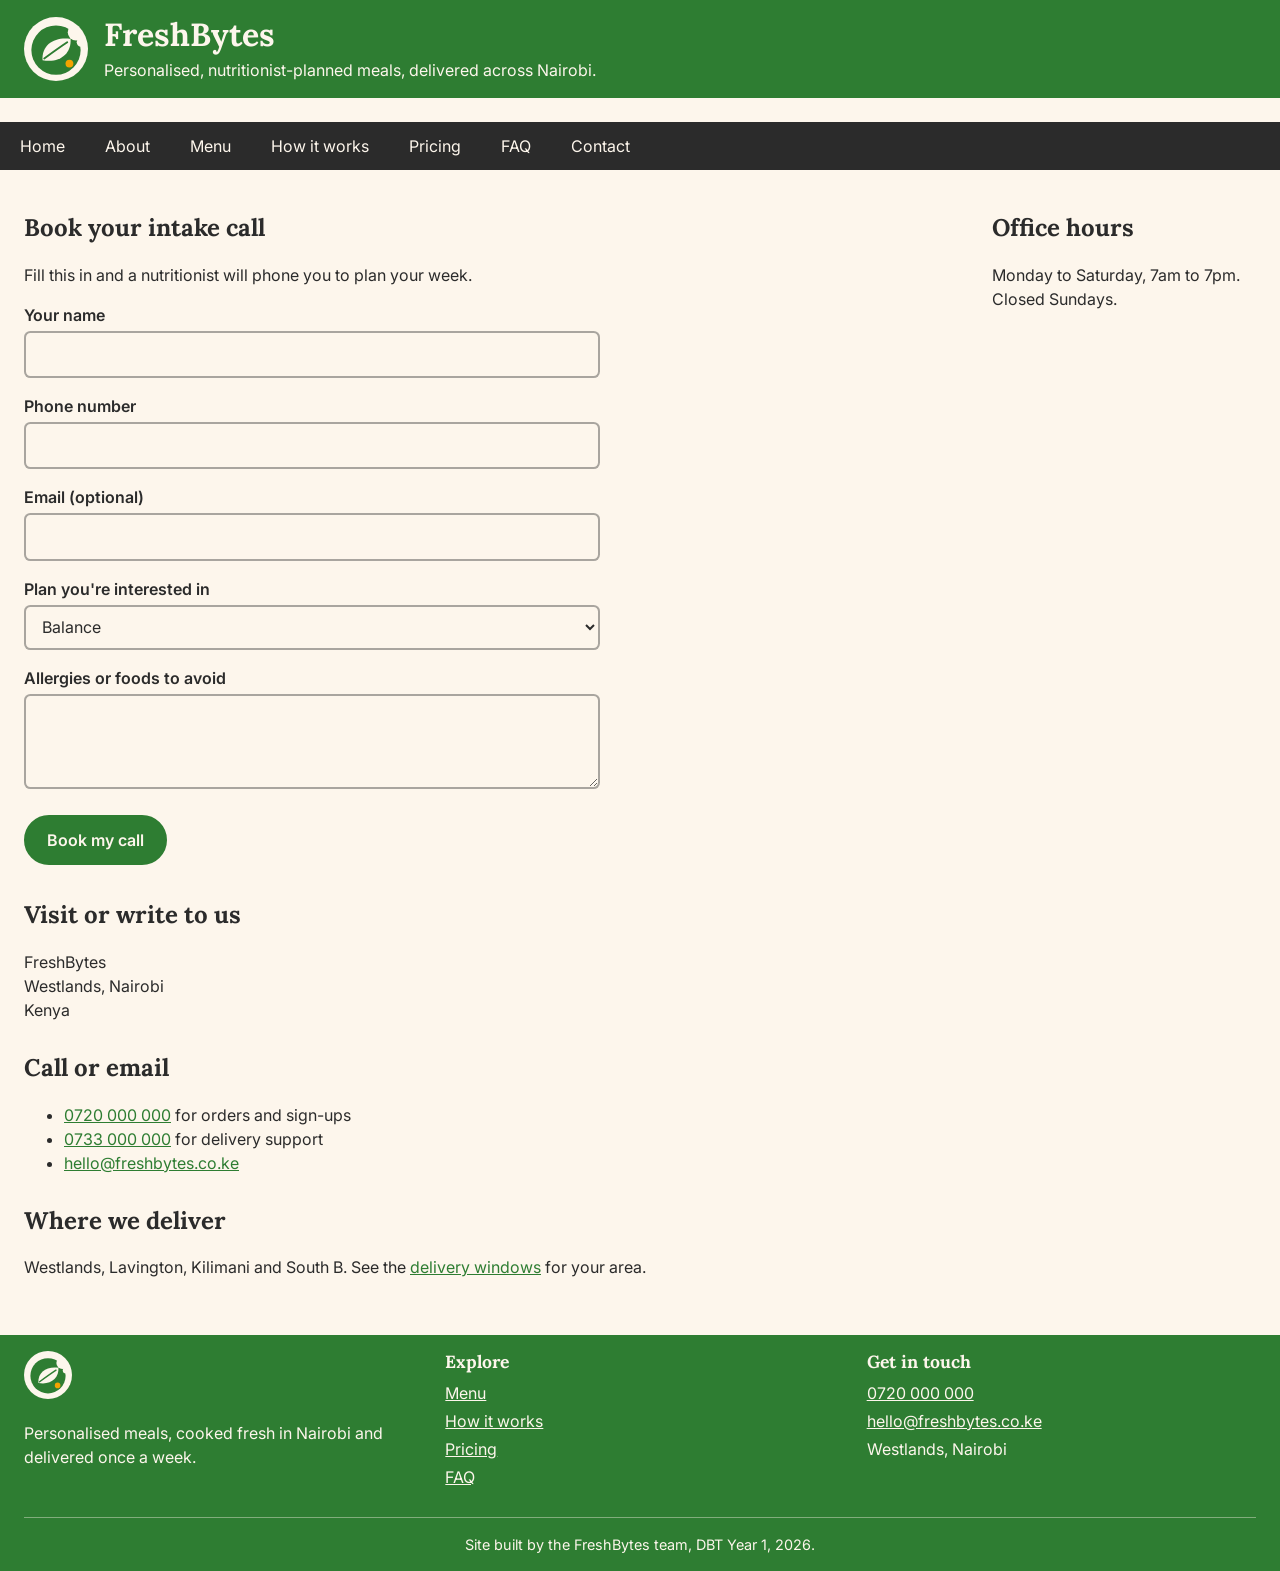
==== contact.html @ e2fa27fc "Add FreshBytes website" ====
<!DOCTYPE html>
<html lang="en">
<head>
  <meta charset="utf-8">
  <meta name="viewport" content="width=device-width, initial-scale=1">
  <title>Contact us — FreshBytes</title>
  <link rel="preconnect" href="https://fonts.googleapis.com">
  <link rel="preconnect" href="https://fonts.gstatic.com" crossorigin>
  <link href="https://fonts.googleapis.com/css2?family=Inter:wght@400;600&amp;family=Lora:wght@600;700&amp;display=swap" rel="stylesheet">
  <link rel="icon" href="img/logo-mark.svg" type="image/svg+xml">
  <link rel="stylesheet" href="css/style.css">
</head>
<body>
  <header>
    <img class="logo" src="img/logo-mark.svg" alt="FreshBytes logo" width="64" height="64">
    <div>
      <h1>FreshBytes</h1>
      <p>Personalised, nutritionist-planned meals, delivered across Nairobi.</p>
    </div>
  </header>
  <nav>
    <ul>
      <li><a href="index.html">Home</a></li>
      <li><a href="about.html">About</a></li>
      <li><a href="menu.html">Menu</a></li>
      <li><a href="how-it-works.html">How it works</a></li>
      <li><a href="pricing.html">Pricing</a></li>
      <li><a href="faq.html">FAQ</a></li>
      <li><a href="contact.html">Contact</a></li>
    </ul>
  </nav>
  <main>
    <section>
      <h2>Book your intake call</h2>
      <p>Fill this in and a nutritionist will phone you to plan your week.</p>
      <form action="#" method="post">
        <div>
          <label for="name">Your name</label>
          <input type="text" id="name" name="name" required>
        </div>
        <div>
          <label for="phone">Phone number</label>
          <input type="tel" id="phone" name="phone" required>
        </div>
        <div>
          <label for="email">Email (optional)</label>
          <input type="email" id="email" name="email">
        </div>
        <div>
          <label for="plan">Plan you're interested in</label>
          <select id="plan" name="plan">
            <option value="balance">Balance</option>
            <option value="lean">Lean &amp; active</option>
            <option value="sugar">Managed sugar</option>
            <option value="family">Family</option>
          </select>
        </div>
        <div>
          <label for="allergies">Allergies or foods to avoid</label>
          <textarea id="allergies" name="allergies" rows="3"></textarea>
        </div>
        <div>
          <button class="btn" type="submit">Book my call</button>
        </div>
      </form>
    </section>

    <section>
      <h2>Visit or write to us</h2>
      <address>
        FreshBytes<br>
        Westlands, Nairobi<br>
        Kenya
      </address>
    </section>

    <section>
      <h2>Call or email</h2>
      <ul>
        <li><a href="tel:+254720000000">0720 000 000</a> for orders and sign-ups</li>
        <li><a href="tel:+254733000000">0733 000 000</a> for delivery support</li>
        <li><a href="mailto:hello@freshbytes.co.ke">hello@freshbytes.co.ke</a></li>
      </ul>
    </section>

    <section>
      <h2>Where we deliver</h2>
      <p>Westlands, Lavington, Kilimani and South B. See the
      <a href="how-it-works.html">delivery windows</a> for your area.</p>
    </section>
  </main>
  <aside>
    <h2>Office hours</h2>
    <p>Monday to Saturday, 7am to 7pm. Closed Sundays.</p>
  </aside>
  <footer>
    <div class="footer-grid">
      <div>
        <img class="footer-logo" src="img/logo-mark.svg" alt="FreshBytes logo" width="48" height="48">
        <p>Personalised meals, cooked fresh in Nairobi and delivered once a week.</p>
      </div>
      <div>
        <h2>Explore</h2>
        <ul>
          <li><a href="menu.html">Menu</a></li>
          <li><a href="how-it-works.html">How it works</a></li>
          <li><a href="pricing.html">Pricing</a></li>
          <li><a href="faq.html">FAQ</a></li>
        </ul>
      </div>
      <div>
        <h2>Get in touch</h2>
        <ul>
          <li><a href="tel:+254720000000">0720 000 000</a></li>
          <li><a href="mailto:hello@freshbytes.co.ke">hello@freshbytes.co.ke</a></li>
          <li>Westlands, Nairobi</li>
        </ul>
      </div>
    </div>
    <p class="copyright">Site built by the FreshBytes team, DBT Year 1, 2026.</p>
  </footer>
</body>
</html>
---- css/style.css ----
/* House style — main #2E7D32   ground #FDF6EC   ink #2B2B2B   accent #F4A300
   headings: Lora, serif   body: Inter, sans-serif
   — fill these in with YOUR team's agreed four colours and two typefaces */

/* 1 · house style — Member 1
   resets, body defaults, headings, links, header, nav, footer look */

* {
  box-sizing: border-box;
}

body {
  margin: 0;
  font-family: "Inter", sans-serif;
  background-color: #FDF6EC;   /* ground */
  color: #2B2B2B;               /* ink */
  line-height: 1.5;
}

h1, h2, h3 {
  font-family: "Lora", serif;
  line-height: 1.2;
}

a {
  color: #2E7D32;   /* main */
}

header {
  background-color: #2E7D32;   /* main */
  color: #FDF6EC;
  padding: 1rem 1.5rem;
}

header h1 {
  margin: 0 0 0.25rem 0;
}

footer {
  background-color: #2E7D32;
  color: #FDF6EC;
  padding: 1rem 1.5rem;
  text-align: center;
}

footer a {
  color: #FDF6EC;   /* accent, used sparingly */
}

/* 2 · layout — Member 1
   the page as a grid with named areas, the nav as a flexbox row */

body {
  display: grid;
  grid-template-columns: minmax(0, 1fr) 18rem;
  grid-template-areas:
    "header  header"
    "nav     nav"
    "main    aside"
    "footer  footer";
  gap: 1.5rem;
  min-height: 100vh;
}

header { grid-area: header; }
nav    { grid-area: nav; }
main   { grid-area: main; padding: 0 1.5rem; }
aside  { grid-area: aside; padding: 0 1.5rem 0 0; }
footer { grid-area: footer; }

nav {
  background-color: #2B2B2B;
  display: flex;
  flex-wrap: wrap;
}

nav ul {
  display: flex;
  flex-wrap: wrap;
  list-style: none;
  margin: 0;
  padding: 0;
}

nav li {
  margin: 0;
}

nav a {
  display: block;
  padding: 0.75rem 1.25rem;
  color: #FDF6EC;
  text-decoration: none;
}

nav a:hover {
  background-color: #2E7D32;
}

/* cards that wrap — used on menu.html, and anywhere a row of items needs it */
.card-row {
  display: flex;
  flex-wrap: wrap;
  gap: 1rem;
  margin: 1.5rem 0;
}

.card {
  background-color: rgba(46, 125, 50, 0.06);
  border: 1px solid rgba(43, 43, 43, 0.2);
  border-radius: 0.5rem;
  padding: 1rem;
  flex: 1 1 14rem;
}

.card h3 {
  margin-top: 0;
}

/* a wide table slides instead of pushing the page sideways — pricing.html */
.table-scroll {
  overflow-x: auto;
}

table {
  border-collapse: collapse;
  width: 100%;
}

th, td {
  border: 1px solid rgba(43, 43, 43, 0.2);
  padding: 0.5rem 0.75rem;
  text-align: left;
}

/* every image, form field etc. stays inside its column on a phone */
img, input, select, textarea {
  max-width: 100%;
}

/* 2b · logo, hero, pictures, buttons, footer — Member 1
   PASTE this whole block into style.css, directly ABOVE the block that starts
   "3 · MEMBER 1's OWN PAGES". These parts are shared by every page. */

header {
  display: flex;
  align-items: center;
  gap: 1rem;
}

header p {
  margin: 0;
}

.logo,
.footer-logo {
  flex: none;
  background-color: #FDF6EC;
  border-radius: 50%;
  padding: 0.25rem;
}

.logo {
  width: 4rem;
  height: 4rem;
}

.footer-logo {
  width: 3rem;
  height: 3rem;
}

main section {
  margin-bottom: 2rem;
}

/* hero: text on one side, picture on the other */
.hero {
  display: grid;
  grid-template-columns: minmax(0, 1.1fr) minmax(0, 1fr);
  gap: 1.5rem;
  align-items: center;
  background-color: rgba(46, 125, 50, 0.08);
  border-radius: 1rem;
  padding: 1.5rem;
}

.hero h2 {
  margin-top: 0;
  font-size: 1.9rem;
}

.hero img {
  width: 100%;
  height: auto;
}

/* buttons (links and real buttons look the same) */
.btn {
  display: inline-block;
  margin: 0.25rem 0.5rem 0.25rem 0;
  padding: 0.7rem 1.3rem;
  border: 2px solid #2E7D32;
  border-radius: 2rem;
  background-color: #2E7D32;
  color: #FDF6EC;
  font: inherit;
  font-weight: 600;
  text-decoration: none;
  cursor: pointer;
}

.btn:hover,
.btn:focus {
  background-color: #F4A300;
  border-color: #F4A300;
  color: #2B2B2B;
}

.btn-alt {
  background-color: transparent;
  color: #2E7D32;
}

/* cards with a picture on top */
.card img {
  display: block;
  width: 100%;
  height: auto;
  margin-bottom: 0.75rem;
  border-radius: 0.5rem;
}

.card p {
  margin: 0 0 0.5rem;
}

/* the four plan cards sit in a tidy 2 x 2 grid instead of a wrapping row */
.plans {
  display: grid;
  grid-template-columns: repeat(auto-fill, minmax(15rem, 1fr));
  gap: 1rem;
}

.price {
  font-family: "Lora", serif;
  font-weight: 700;
}

.tag {
  display: inline-block;
  margin: 0 0.25rem 0.25rem 0;
  padding: 0.1rem 0.6rem;
  border: 1px solid #2E7D32;
  border-radius: 1rem;
  font-size: 0.8rem;
}

/* figures, captions, quotes */
figure {
  margin: 1.5rem 0;
}

figure img {
  display: block;
  width: 100%;
  max-width: 36rem;
  height: auto;
  border-radius: 0.75rem;
}

figcaption {
  margin-top: 0.5rem;
  font-size: 0.9rem;
}

blockquote {
  margin: 0;
  padding: 0.25rem 1rem;
  border-left: 4px solid #F4A300;
  font-family: "Lora", serif;
  font-size: 1.15rem;
  font-style: italic;
}

.gallery {
  display: grid;
  grid-template-columns: repeat(auto-fit, minmax(14rem, 1fr));
  gap: 1rem;
}

.gallery figure {
  margin: 0;
}

.gallery figure img {
  max-width: 100%;
}

/* tables: header row in the main colour, stripes, scroll inside the wrapper */
caption {
  padding: 0.5rem 0;
  font-weight: 600;
  text-align: left;
}

th {
  background-color: #2E7D32;
  color: #FDF6EC;
}

tbody tr:nth-child(even) {
  background-color: rgba(46, 125, 50, 0.08);
}

.table-scroll table {
  min-width: 34rem;
}

/* call-out band at the bottom of a page */
.call-out {
  padding: 1.5rem;
  border-radius: 1rem;
  background-color: #2E7D32;
  color: #FDF6EC;
  text-align: center;
}

.call-out h2 {
  margin-top: 0;
}

.call-out .btn {
  background-color: #FDF6EC;
  border-color: #FDF6EC;
  color: #2E7D32;
}

.call-out .btn:hover,
.call-out .btn:focus {
  background-color: #F4A300;
  border-color: #F4A300;
  color: #2B2B2B;
}

/* footer in three columns that wrap */
.footer-grid {
  display: flex;
  flex-wrap: wrap;
  gap: 2rem;
  text-align: left;
}

.footer-grid > div {
  flex: 1 1 12rem;
}

footer h2 {
  margin: 0 0 0.5rem;
  font-size: 1.1rem;
}

footer ul {
  margin: 0;
  padding: 0;
  list-style: none;
}

footer li {
  margin: 0.25rem 0;
}

footer a {
  color: #FDF6EC;
}

.copyright {
  margin: 1.5rem 0 0;
  padding-top: 1rem;
  border-top: 1px solid rgba(253, 246, 236, 0.4);
  font-size: 0.9rem;
}

/* Page-specific parts. Cut each piece and paste it into the block of whoever owns
   that page: steps -> how-it-works + pricing, details -> faq, team -> about,
   form -> contact. That way every member's own block really holds their own work. */

/* numbered steps (how-it-works.html, pricing.html) */
.steps {
  counter-reset: step;
  margin: 1rem 0;
  padding: 0;
  list-style: none;
}

.steps li {
  position: relative;
  min-height: 2.5rem;
  margin: 0 0 1.25rem;
  padding-left: 3.5rem;
  counter-increment: step;
}

.steps li::before {
  content: counter(step);
  position: absolute;
  top: 0;
  left: 0;
  display: grid;
  place-items: center;
  width: 2.5rem;
  height: 2.5rem;
  border-radius: 50%;
  background-color: #2E7D32;
  color: #FDF6EC;
  font-family: "Lora", serif;
  font-weight: 700;
}

.steps strong {
  display: block;
}

/* questions that open and close (faq.html) */
details {
  margin: 0.5rem 0;
  padding: 0.75rem 1rem;
  border: 1px solid rgba(43, 43, 43, 0.2);
  border-radius: 0.5rem;
  background-color: rgba(46, 125, 50, 0.06);
}

summary {
  font-weight: 600;
  cursor: pointer;
}

details[open] summary {
  margin-bottom: 0.5rem;
}

details p {
  margin: 0;
}

/* team (about.html) */
.team {
  display: flex;
  flex-wrap: wrap;
  gap: 1.5rem;
  margin: 1rem 0 2rem;
}

.person {
  flex: 1 1 12rem;
  text-align: center;
}

.person img {
  width: 7rem;
  height: 7rem;
  border-radius: 50%;
}

.person h3 {
  margin: 0.5rem 0 0.1rem;
}

.person p {
  margin: 0;
}

/* contact form and details (contact.html) */
address {
  font-style: normal;
}

dt {
  margin-top: 0.75rem;
  font-weight: 700;
}

dd {
  margin: 0;
}

form {
  display: grid;
  gap: 1rem;
  max-width: 36rem;
}

label {
  display: block;
  margin-bottom: 0.25rem;
  font-weight: 600;
}

input,
select,
textarea {
  width: 100%;
  padding: 0.6rem 0.75rem;
  border: 2px solid rgba(43, 43, 43, 0.4);
  border-radius: 0.4rem;
  background-color: #FDF6EC;
  color: #2B2B2B;
  font: inherit;
}

input:focus,
select:focus,
textarea:focus {
  outline: 3px solid #F4A300;
}

/* 3 · MEMBER 1's OWN PAGES — e.g. index.html, about.html, contact.html
   rules that only those pages need go here */



/* 4 · MEMBER 2's OWN PAGES — e.g. menu.html, pricing.html, faq.html
   rules that only those pages need go here */



/* 5 · phone — keep this last, it must win the tie */
@media (max-width: 700px) {
  body {
    grid-template-columns: minmax(0, 1fr);
    grid-template-areas:
      "header"
      "nav"
      "main"
      "aside"
      "footer";
  }

  nav ul {
    flex-direction: column;
  }

  .hero {
    grid-template-columns: minmax(0, 1fr);
    padding: 1rem;
  }

  .hero h2 {
    font-size: 1.5rem;
  }

  .logo {
    width: 3rem;
    height: 3rem;
  }

  aside {
    padding: 0 1.5rem;
  }
}
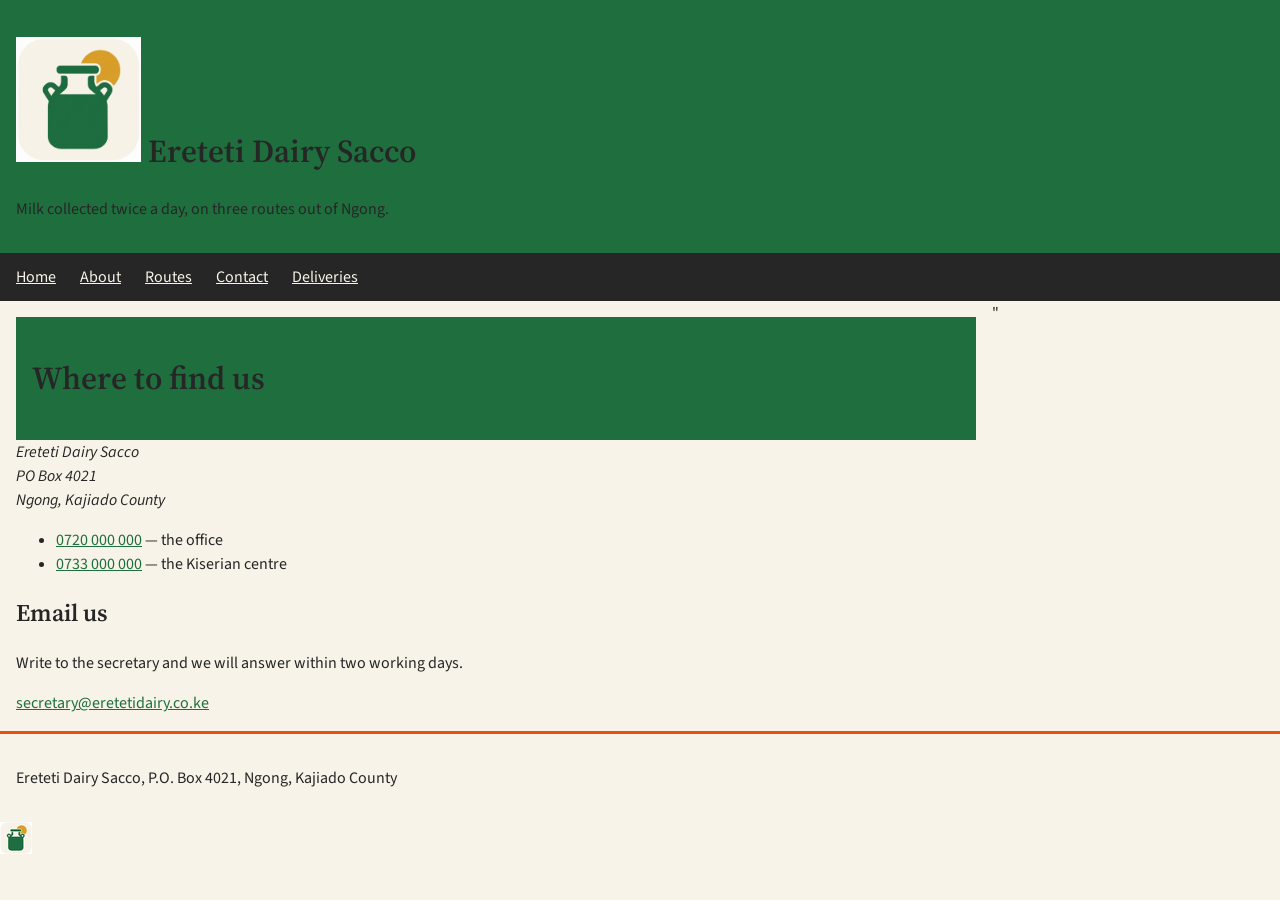
==== commit 1acdd0af: "Update website files" ====
--- a/contact.html
+++ b/contact.html
@@ -1,123 +1,61 @@
 <!DOCTYPE html>
 <html lang="en">
 <head>
-  <meta charset="utf-8">
-  <meta name="viewport" content="width=device-width, initial-scale=1">
-  <title>Contact us — FreshBytes</title>
-  <link rel="preconnect" href="https://fonts.googleapis.com">
-  <link rel="preconnect" href="https://fonts.gstatic.com" crossorigin>
-  <link href="https://fonts.googleapis.com/css2?family=Inter:wght@400;600&amp;family=Lora:wght@600;700&amp;display=swap" rel="stylesheet">
-  <link rel="icon" href="img/logo-mark.svg" type="image/svg+xml">
+<meta charset="utf-8">
+<title>Contact us-Ereteti Dairy Sacco</title>
+ <link rel="preconnect" href="https://fonts.googleapis.com">
+<link rel="preconnect" href="https://fonts.gstatic.com" crossorigin>
+<link href="https://fonts.googleapis.com/css2?family=Source+Sans+3:ital,wght@0,200..900;1,200..900&family=Source+Serif+4:ital,opsz,wght@0,8..60,200..900;1,8..60,200..900&display=swap" rel="stylesheet">
   <link rel="stylesheet" href="css/style.css">
+  <!-- placeholder: swap for img/favicon.png -->
+  <link rel="icon" type="img/png"
+        href=>"<img src="img/favicon-edairy.png">
+        <script src="js/main.js" defer></script>
 </head>
 <body>
-  <header>
-    <img class="logo" src="img/logo-mark.svg" alt="FreshBytes logo" width="64" height="64">
-    <div>
-      <h1>FreshBytes</h1>
-      <p>Personalised, nutritionist-planned meals, delivered across Nairobi.</p>
-    </div>
+     <header>
+    <h1>
+      <!-- placeholder: swap for img/logo.png -->
+      <img src="img/logo-edairy.png"
+           alt="" class="logo">
+      Ereteti Dairy Sacco
+    </h1>
+    <p>Milk collected twice a day, on three routes
+       out of Ngong.</p>
   </header>
+
   <nav>
     <ul>
       <li><a href="index.html">Home</a></li>
       <li><a href="about.html">About</a></li>
-      <li><a href="menu.html">Menu</a></li>
-      <li><a href="how-it-works.html">How it works</a></li>
-      <li><a href="pricing.html">Pricing</a></li>
-      <li><a href="faq.html">FAQ</a></li>
+      <li><a href="routes.html">Routes</a></li>
       <li><a href="contact.html">Contact</a></li>
+      <li><a href="deliveries.html">Deliveries</a>
+      </li>
     </ul>
   </nav>
-  <main>
+<main>
+    <header>
+        <h1>Where to find us</h1>
+    </header>
     <section>
-      <h2>Book your intake call</h2>
-      <p>Fill this in and a nutritionist will phone you to plan your week.</p>
-      <form action="#" method="post">
-        <div>
-          <label for="name">Your name</label>
-          <input type="text" id="name" name="name" required>
-        </div>
-        <div>
-          <label for="phone">Phone number</label>
-          <input type="tel" id="phone" name="phone" required>
-        </div>
-        <div>
-          <label for="email">Email (optional)</label>
-          <input type="email" id="email" name="email">
-        </div>
-        <div>
-          <label for="plan">Plan you're interested in</label>
-          <select id="plan" name="plan">
-            <option value="balance">Balance</option>
-            <option value="lean">Lean &amp; active</option>
-            <option value="sugar">Managed sugar</option>
-            <option value="family">Family</option>
-          </select>
-        </div>
-        <div>
-          <label for="allergies">Allergies or foods to avoid</label>
-          <textarea id="allergies" name="allergies" rows="3"></textarea>
-        </div>
-        <div>
-          <button class="btn" type="submit">Book my call</button>
-        </div>
-      </form>
+        <address>
+Ereteti Dairy Sacco<br>
+PO Box 4021<br>
+Ngong, Kajiado County
+</address>
+<ul>
+<li><a href="tel:0720000000">0720 000 000</a> — the office</li>
+<li><a href="tel:+254733000000">0733 000 000</a> — the Kiserian centre</li>
+</ul>
+<h2>Email us</h2>
+<p>Write to the secretary and we will answer within two working days.</p>
+<a href="mailto:secretary@eretetidairy.co.ke">secretary@eretetidairy.co.ke</a>
     </section>
-
-    <section>
-      <h2>Visit or write to us</h2>
-      <address>
-        FreshBytes<br>
-        Westlands, Nairobi<br>
-        Kenya
-      </address>
-    </section>
-
-    <section>
-      <h2>Call or email</h2>
-      <ul>
-        <li><a href="tel:+254720000000">0720 000 000</a> for orders and sign-ups</li>
-        <li><a href="tel:+254733000000">0733 000 000</a> for delivery support</li>
-        <li><a href="mailto:hello@freshbytes.co.ke">hello@freshbytes.co.ke</a></li>
-      </ul>
-    </section>
-
-    <section>
-      <h2>Where we deliver</h2>
-      <p>Westlands, Lavington, Kilimani and South B. See the
-      <a href="how-it-works.html">delivery windows</a> for your area.</p>
-    </section>
-  </main>
-  <aside>
-    <h2>Office hours</h2>
-    <p>Monday to Saturday, 7am to 7pm. Closed Sundays.</p>
-  </aside>
-  <footer>
-    <div class="footer-grid">
-      <div>
-        <img class="footer-logo" src="img/logo-mark.svg" alt="FreshBytes logo" width="48" height="48">
-        <p>Personalised meals, cooked fresh in Nairobi and delivered once a week.</p>
-      </div>
-      <div>
-        <h2>Explore</h2>
-        <ul>
-          <li><a href="menu.html">Menu</a></li>
-          <li><a href="how-it-works.html">How it works</a></li>
-          <li><a href="pricing.html">Pricing</a></li>
-          <li><a href="faq.html">FAQ</a></li>
-        </ul>
-      </div>
-      <div>
-        <h2>Get in touch</h2>
-        <ul>
-          <li><a href="tel:+254720000000">0720 000 000</a></li>
-          <li><a href="mailto:hello@freshbytes.co.ke">hello@freshbytes.co.ke</a></li>
-          <li>Westlands, Nairobi</li>
-        </ul>
-      </div>
-    </div>
-    <p class="copyright">Site built by the FreshBytes team, DBT Year 1, 2026.</p>
-  </footer>
+</main>
+<footer>
+    <p>Ereteti Dairy Sacco, P.O. Box 4021, Ngong, Kajiado County</p>
+</footer>
+ 
 </body>
-</html>
+</html>
--- a/css/style.css
+++ b/css/style.css
@@ -1,560 +1,105 @@
-/* House style — main #2E7D32   ground #FDF6EC   ink #2B2B2B   accent #F4A300
-   headings: Lora, serif   body: Inter, sans-serif
-   — fill these in with YOUR team's agreed four colours and two typefaces */
-
-/* 1 · house style — Member 1
-   resets, body defaults, headings, links, header, nav, footer look */
-
-* {
-  box-sizing: border-box;
+/* all elements 
+the  selcts all elements*/
+*{
+    box-sizing:border-box;
 }
-
-body {
-  margin: 0;
-  font-family: "Inter", sans-serif;
-  background-color: #FDF6EC;   /* ground */
-  color: #2B2B2B;               /* ink */
-  line-height: 1.5;
+body{
+    margin:0;
+    background: #f7f3e8;
+    color:#262626;
+    line-height:1.5;
+    font-family: 'Source Sans 3', sans-serif;
 }
-
-h1, h2, h3 {
-  font-family: "Lora", serif;
-  line-height: 1.2;
+h1,h2{
+    font-family: 'Source Serif 4', serif;
+    font-weight: 600;
 }
-
-a {
-  color: #2E7D32;   /* main */
-}
-
-header {
-  background-color: #2E7D32;   /* main */
-  color: #FDF6EC;
-  padding: 1rem 1.5rem;
-}
-
-header h1 {
-  margin: 0 0 0.25rem 0;
-}
-
-footer {
-  background-color: #2E7D32;
-  color: #FDF6EC;
-  padding: 1rem 1.5rem;
-  text-align: center;
-}
-
-footer a {
-  color: #FDF6EC;   /* accent, used sparingly */
-}
-
-/* 2 · layout — Member 1
-   the page as a grid with named areas, the nav as a flexbox row */
-
-body {
-  display: grid;
-  grid-template-columns: minmax(0, 1fr) 18rem;
-  grid-template-areas:
-    "header  header"
-    "nav     nav"
-    "main    aside"
-    "footer  footer";
-  gap: 1.5rem;
-  min-height: 100vh;
-}
-
-header { grid-area: header; }
-nav    { grid-area: nav; }
-main   { grid-area: main; padding: 0 1.5rem; }
-aside  { grid-area: aside; padding: 0 1.5rem 0 0; }
-footer { grid-area: footer; }
-
-nav {
-  background-color: #2B2B2B;
-  display: flex;
-  flex-wrap: wrap;
-}
-
-nav ul {
-  display: flex;
-  flex-wrap: wrap;
-  list-style: none;
-  margin: 0;
-  padding: 0;
-}
-
-nav li {
-  margin: 0;
-}
-
-nav a {
-  display: block;
-  padding: 0.75rem 1.25rem;
-  color: #FDF6EC;
-  text-decoration: none;
-}
-
-nav a:hover {
-  background-color: #2E7D32;
-}
-
-/* cards that wrap — used on menu.html, and anywhere a row of items needs it */
-.card-row {
-  display: flex;
-  flex-wrap: wrap;
-  gap: 1rem;
-  margin: 1.5rem 0;
-}
-
-.card {
-  background-color: rgba(46, 125, 50, 0.06);
-  border: 1px solid rgba(43, 43, 43, 0.2);
-  border-radius: 0.5rem;
-  padding: 1rem;
-  flex: 1 1 14rem;
-}
-
-.card h3 {
-  margin-top: 0;
-}
-
-/* a wide table slides instead of pushing the page sideways — pricing.html */
-.table-scroll {
-  overflow-x: auto;
-}
-
-table {
-  border-collapse: collapse;
-  width: 100%;
-}
-
-th, td {
-  border: 1px solid rgba(43, 43, 43, 0.2);
-  padding: 0.5rem 0.75rem;
-  text-align: left;
-}
-
-/* every image, form field etc. stays inside its column on a phone */
-img, input, select, textarea {
-  max-width: 100%;
-}
-
-/* 2b · logo, hero, pictures, buttons, footer — Member 1
-   PASTE this whole block into style.css, directly ABOVE the block that starts
-   "3 · MEMBER 1's OWN PAGES". These parts are shared by every page. */
-
-header {
-  display: flex;
-  align-items: center;
-  gap: 1rem;
-}
-
-header p {
-  margin: 0;
-}
-
-.logo,
-.footer-logo {
-  flex: none;
-  background-color: #FDF6EC;
-  border-radius: 50%;
-  padding: 0.25rem;
-}
-
-.logo {
-  width: 4rem;
-  height: 4rem;
-}
-
-.footer-logo {
-  width: 3rem;
-  height: 3rem;
-}
-
-main section {
-  margin-bottom: 2rem;
-}
-
-/* hero: text on one side, picture on the other */
-.hero {
-  display: grid;
-  grid-template-columns: minmax(0, 1.1fr) minmax(0, 1fr);
-  gap: 1.5rem;
-  align-items: center;
-  background-color: rgba(46, 125, 50, 0.08);
-  border-radius: 1rem;
-  padding: 1.5rem;
-}
-
-.hero h2 {
-  margin-top: 0;
-  font-size: 1.9rem;
-}
-
-.hero img {
-  width: 100%;
+img{
+  max-width: 20%;
   height: auto;
 }
+header{
+    background: #1f6f3e;
 
-/* buttons (links and real buttons look the same) */
-.btn {
-  display: inline-block;
-  margin: 0.25rem 0.5rem 0.25rem 0;
-  padding: 0.7rem 1.3rem;
-  border: 2px solid #2E7D32;
-  border-radius: 2rem;
-  background-color: #2E7D32;
-  color: #FDF6EC;
-  font: inherit;
-  font-weight: 600;
-  text-decoration: none;
-  cursor: pointer;
+}nav{
+    background: #262626;
 }
+nav a{
+    color: #f7f3e8;
+}
+a{
+    color: #1f6f3e;
+}
+header,main,aside,footer{
+    padding:1rem;
+}
+nav ul{
+  flex-wrap:wrap;
+    display:flex;
+    gap:0.25rem 1.5rem;
+    list-style:none;
+    margin:0;
+    padding:0.75rem 1rem;
+}
+nav{
+    position:sticky;
+    top:0;
+}
+body {
+    display :grid;
+    grid-template-columns: minmax(0,1fr) 18rem;
+    grid-template-areas: 
+    "header header"
+    "nav nav"
+    "main aside"
+    "footer footer";
+}
+header{
+    grid-area:header;
+}
+nav{
+    grid-area:nav;
+}
+main{
+    grid-area:main;
+}
+aside{
+    grid-area:aside;
+}
+footer{
+    grid-area:footer;
+}
+.logo{
+    width: 10%;
+}
+footer{
+    border-top: 3px solid #ee4e0a;
+}E
 
-.btn:hover,
-.btn:focus {
-  background-color: #F4A300;
-  border-color: #F4A300;
-  color: #2B2B2B;
+@media (max-width: 768px){
+    body{
+        grid-template-columns: minmax(0,1fr);
+        grid-template-areas:
+        "header"
+        "nav"
+        "main"
+        "aside"
+        "footer";
+    }
+    nav{
+       position: static;
+    }
+    nav ul{
+        flex-direction: column;
+    }
+    .logo{
+        width: 2.5rem;
+    }
 }
-
-.btn-alt {
-  background-color: transparent;
-  color: #2E7D32;
+/*responsive design for the form*/
+.message{
+    color:red;
 }
-
-/* cards with a picture on top */
-.card img {
-  display: block;
-  width: 100%;
-  height: auto;
-  margin-bottom: 0.75rem;
-  border-radius: 0.5rem;
-}
-
-.card p {
-  margin: 0 0 0.5rem;
-}
-
-/* the four plan cards sit in a tidy 2 x 2 grid instead of a wrapping row */
-.plans {
-  display: grid;
-  grid-template-columns: repeat(auto-fill, minmax(15rem, 1fr));
-  gap: 1rem;
-}
-
-.price {
-  font-family: "Lora", serif;
-  font-weight: 700;
-}
-
-.tag {
-  display: inline-block;
-  margin: 0 0.25rem 0.25rem 0;
-  padding: 0.1rem 0.6rem;
-  border: 1px solid #2E7D32;
-  border-radius: 1rem;
-  font-size: 0.8rem;
-}
-
-/* figures, captions, quotes */
-figure {
-  margin: 1.5rem 0;
-}
-
-figure img {
-  display: block;
-  width: 100%;
-  max-width: 36rem;
-  height: auto;
-  border-radius: 0.75rem;
-}
-
-figcaption {
-  margin-top: 0.5rem;
-  font-size: 0.9rem;
-}
-
-blockquote {
-  margin: 0;
-  padding: 0.25rem 1rem;
-  border-left: 4px solid #F4A300;
-  font-family: "Lora", serif;
-  font-size: 1.15rem;
-  font-style: italic;
-}
-
-.gallery {
-  display: grid;
-  grid-template-columns: repeat(auto-fit, minmax(14rem, 1fr));
-  gap: 1rem;
-}
-
-.gallery figure {
-  margin: 0;
-}
-
-.gallery figure img {
-  max-width: 100%;
-}
-
-/* tables: header row in the main colour, stripes, scroll inside the wrapper */
-caption {
-  padding: 0.5rem 0;
-  font-weight: 600;
-  text-align: left;
-}
-
-th {
-  background-color: #2E7D32;
-  color: #FDF6EC;
-}
-
-tbody tr:nth-child(even) {
-  background-color: rgba(46, 125, 50, 0.08);
-}
-
-.table-scroll table {
-  min-width: 34rem;
-}
-
-/* call-out band at the bottom of a page */
-.call-out {
-  padding: 1.5rem;
-  border-radius: 1rem;
-  background-color: #2E7D32;
-  color: #FDF6EC;
-  text-align: center;
-}
-
-.call-out h2 {
-  margin-top: 0;
-}
-
-.call-out .btn {
-  background-color: #FDF6EC;
-  border-color: #FDF6EC;
-  color: #2E7D32;
-}
-
-.call-out .btn:hover,
-.call-out .btn:focus {
-  background-color: #F4A300;
-  border-color: #F4A300;
-  color: #2B2B2B;
-}
-
-/* footer in three columns that wrap */
-.footer-grid {
-  display: flex;
-  flex-wrap: wrap;
-  gap: 2rem;
-  text-align: left;
-}
-
-.footer-grid > div {
-  flex: 1 1 12rem;
-}
-
-footer h2 {
-  margin: 0 0 0.5rem;
-  font-size: 1.1rem;
-}
-
-footer ul {
-  margin: 0;
-  padding: 0;
-  list-style: none;
-}
-
-footer li {
-  margin: 0.25rem 0;
-}
-
-footer a {
-  color: #FDF6EC;
-}
-
-.copyright {
-  margin: 1.5rem 0 0;
-  padding-top: 1rem;
-  border-top: 1px solid rgba(253, 246, 236, 0.4);
-  font-size: 0.9rem;
-}
-
-/* Page-specific parts. Cut each piece and paste it into the block of whoever owns
-   that page: steps -> how-it-works + pricing, details -> faq, team -> about,
-   form -> contact. That way every member's own block really holds their own work. */
-
-/* numbered steps (how-it-works.html, pricing.html) */
-.steps {
-  counter-reset: step;
-  margin: 1rem 0;
-  padding: 0;
-  list-style: none;
-}
-
-.steps li {
-  position: relative;
-  min-height: 2.5rem;
-  margin: 0 0 1.25rem;
-  padding-left: 3.5rem;
-  counter-increment: step;
-}
-
-.steps li::before {
-  content: counter(step);
-  position: absolute;
-  top: 0;
-  left: 0;
-  display: grid;
-  place-items: center;
-  width: 2.5rem;
-  height: 2.5rem;
-  border-radius: 50%;
-  background-color: #2E7D32;
-  color: #FDF6EC;
-  font-family: "Lora", serif;
-  font-weight: 700;
-}
-
-.steps strong {
-  display: block;
-}
-
-/* questions that open and close (faq.html) */
-details {
-  margin: 0.5rem 0;
-  padding: 0.75rem 1rem;
-  border: 1px solid rgba(43, 43, 43, 0.2);
-  border-radius: 0.5rem;
-  background-color: rgba(46, 125, 50, 0.06);
-}
-
-summary {
-  font-weight: 600;
-  cursor: pointer;
-}
-
-details[open] summary {
-  margin-bottom: 0.5rem;
-}
-
-details p {
-  margin: 0;
-}
-
-/* team (about.html) */
-.team {
-  display: flex;
-  flex-wrap: wrap;
-  gap: 1.5rem;
-  margin: 1rem 0 2rem;
-}
-
-.person {
-  flex: 1 1 12rem;
-  text-align: center;
-}
-
-.person img {
-  width: 7rem;
-  height: 7rem;
-  border-radius: 50%;
-}
-
-.person h3 {
-  margin: 0.5rem 0 0.1rem;
-}
-
-.person p {
-  margin: 0;
-}
-
-/* contact form and details (contact.html) */
-address {
-  font-style: normal;
-}
-
-dt {
-  margin-top: 0.75rem;
-  font-weight: 700;
-}
-
-dd {
-  margin: 0;
-}
-
-form {
-  display: grid;
-  gap: 1rem;
-  max-width: 36rem;
-}
-
-label {
-  display: block;
-  margin-bottom: 0.25rem;
-  font-weight: 600;
-}
-
-input,
-select,
-textarea {
-  width: 100%;
-  padding: 0.6rem 0.75rem;
-  border: 2px solid rgba(43, 43, 43, 0.4);
-  border-radius: 0.4rem;
-  background-color: #FDF6EC;
-  color: #2B2B2B;
-  font: inherit;
-}
-
-input:focus,
-select:focus,
-textarea:focus {
-  outline: 3px solid #F4A300;
-}
-
-/* 3 · MEMBER 1's OWN PAGES — e.g. index.html, about.html, contact.html
-   rules that only those pages need go here */
-
-
-
-/* 4 · MEMBER 2's OWN PAGES — e.g. menu.html, pricing.html, faq.html
-   rules that only those pages need go here */
-
-
-
-/* 5 · phone — keep this last, it must win the tie */
-@media (max-width: 700px) {
-  body {
-    grid-template-columns: minmax(0, 1fr);
-    grid-template-areas:
-      "header"
-      "nav"
-      "main"
-      "aside"
-      "footer";
-  }
-
-  nav ul {
-    flex-direction: column;
-  }
-
-  .hero {
-    grid-template-columns: minmax(0, 1fr);
-    padding: 1rem;
-  }
-
-  .hero h2 {
-    font-size: 1.5rem;
-  }
-
-  .logo {
-    width: 3rem;
-    height: 3rem;
-  }
-
-  aside {
-    padding: 0 1.5rem;
-  }
-}
+input.invalid{
+    border: 2px solid red;
+}
